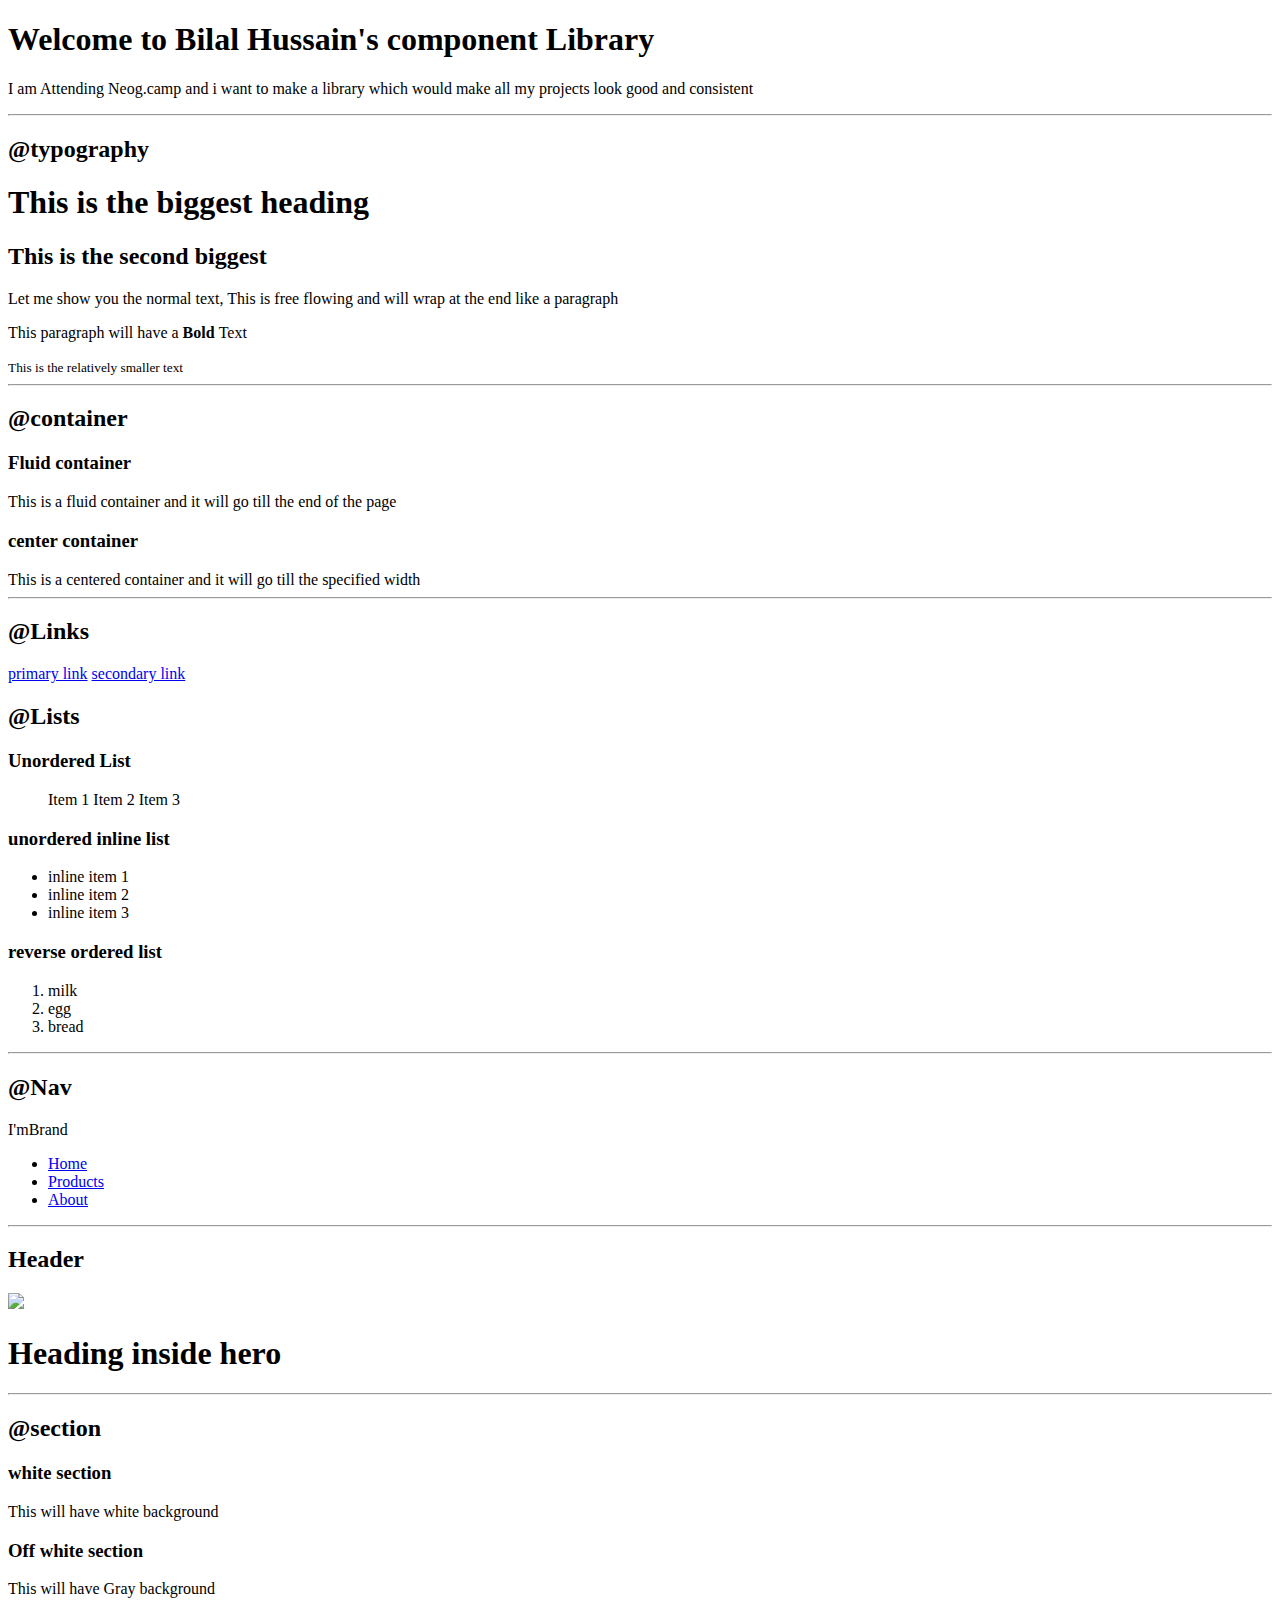
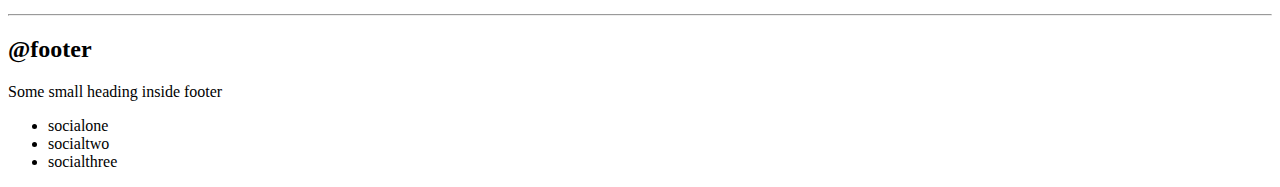
==== index.html @ 869c5d02 "container:updates" ====
<!DOCTYPE html>
<html lang="en">

<head>
    <meta charset="UTF-8">
    <meta http-equiv="X-UA-Compatible" content="IE=edge">
    <meta name="viewport" content="width=device-width, initial-scale=1.0">
    <title>Component Library</title>
</head>

<body>
    <h1>Welcome to Bilal Hussain's component Library</h1>
    <p>I am Attending Neog.camp and i want to make a library which would make all my projects look good and consistent
    </p>
    <hr>

    <h2>@typography</h2>
    <h1> This is the biggest heading</h1>
    <h2> This is the second biggest</h2>
    <p> Let me show you the normal text, This is free flowing and will wrap at the end like a paragraph</p>
    <p>This paragraph will have a <strong> Bold </strong> Text</p>
    <small>This is the relatively smaller text</small>
    <hr>

    <h2>@container</h2>

    <h3>Fluid container</h3>
    <div class="container-fluid"> This is a fluid container and it will go till the end of the page</div>

    <h3>center container</h3>
    <div class="container"> This is a centered container and it will go till the specified width</div>
    <hr>

    <h2> @Links</h2>

    <a href="/">primary link</a>
    <a href="/">secondary link</a>

    <h2> @Lists</h2>
    <h3> Unordered List</h3>
    <Ul>
        <l1> Item 1 </l1>
        <l2> Item 2 </l2>
        <l3> Item 3 </l3>
    </Ul>
    <h3> unordered inline list</h3>
    <ul>
        <li> inline item 1 </li>
        <li> inline item 2 </li>
        <li> inline item 3 </li>
    </ul>
    <h3> reverse ordered list</h3>

    <ol>
        <li> milk </li>
        <li> egg</li>
        <li> bread </li>

    </ol>
    <hr />
    <h2> @Nav</h2>
    <nav>
        <div> I'mBrand</div>
        <ul>
            <li>
                <a href="/">Home</a>
            </li>
            <li>
                <a href="/">Products</a>
            </li>
            <li>
                <a href="/">About</a>
            </li>
        </ul>
    </nav>
    <hr>

    <h2> Header </h2>
    <header>

        <img src="Image/Header.svg">

        <h1>Heading inside hero</h1>
    </header>

    <hr>
    <h2> @section</h2>

    <section>
        <h3> white section</h3>
        <p> This will have white background</p>
    </section>

    <section>
        <h3> Off white section</h3>
        <p> This will have Gray background</p>
    </section>
<hr>
<h2>@footer</h2>
    <footer>
        <div> Some small heading inside footer</div>
        <ul>
            <li> socialone</li>
            <li> socialtwo</li>
            <li> socialthree</li>
        </ul>
    </footer>



    <!-- #30BECB -->


</body>

</html>
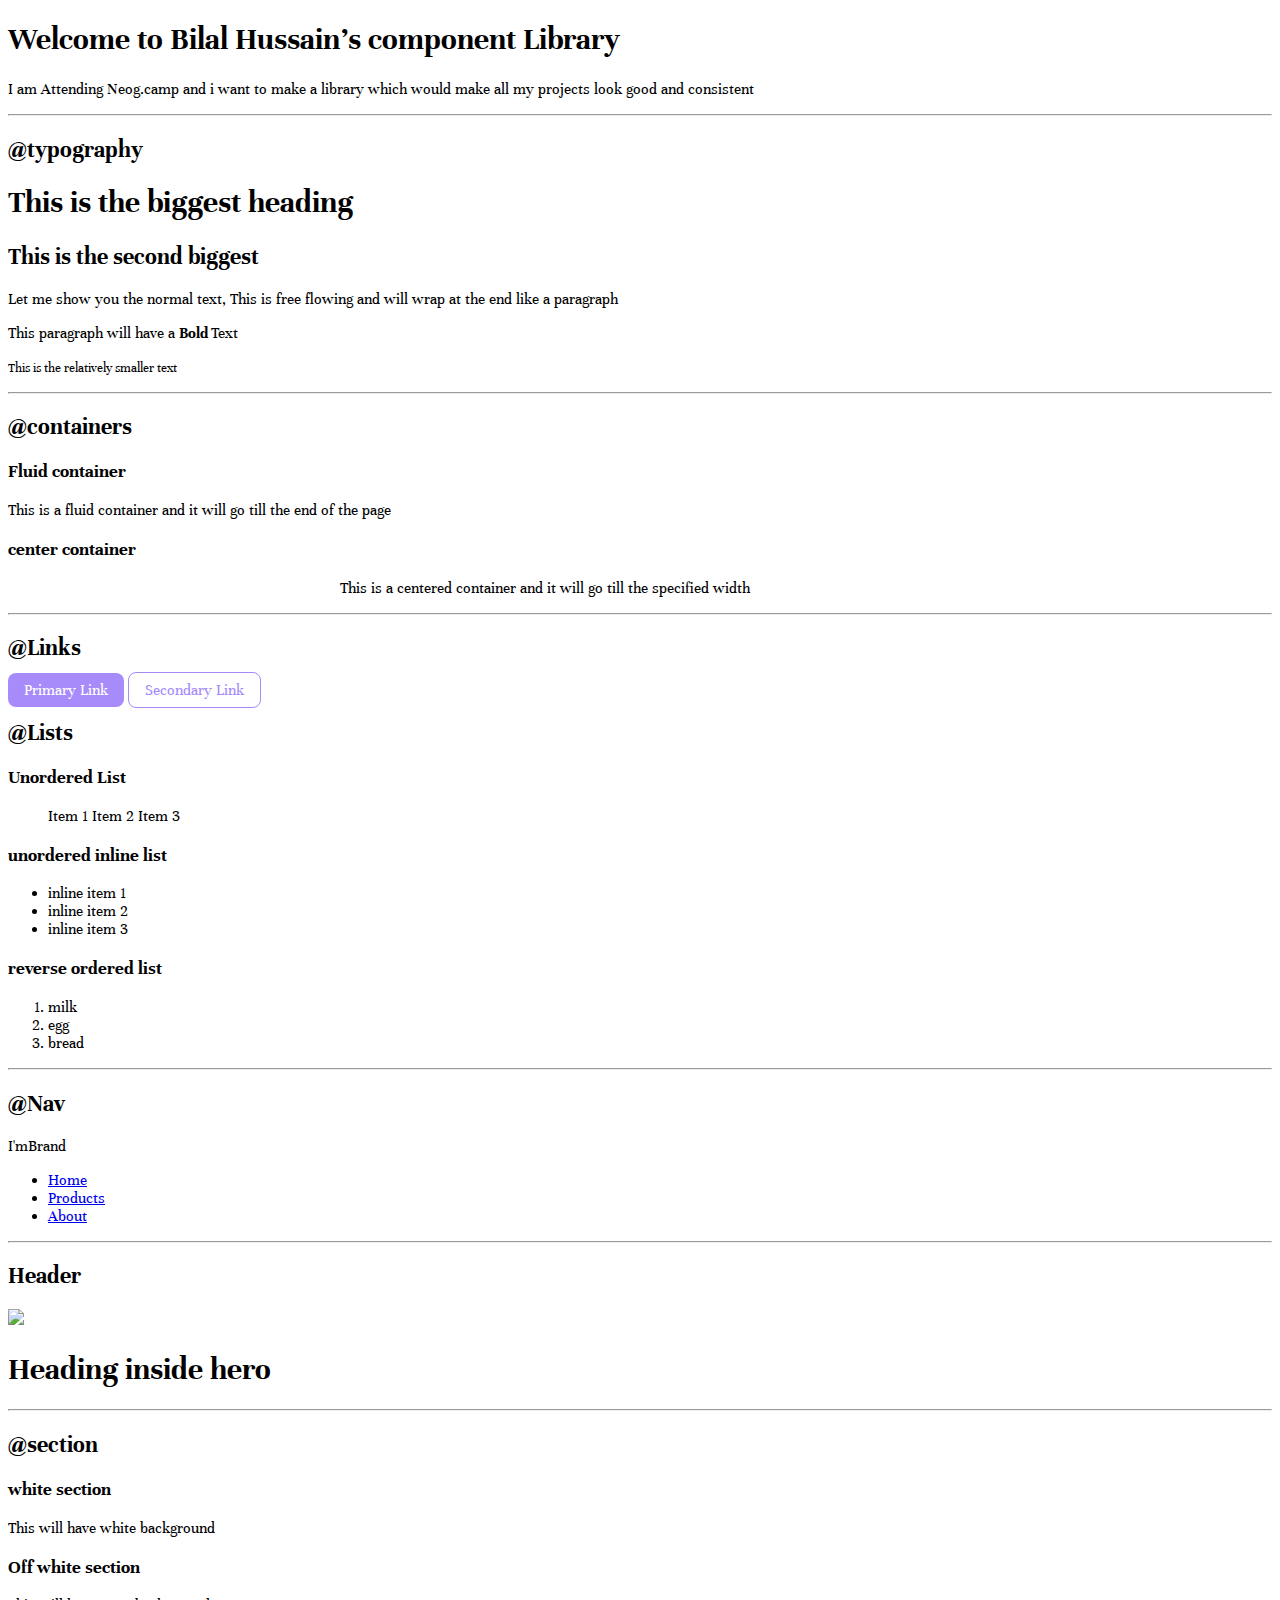
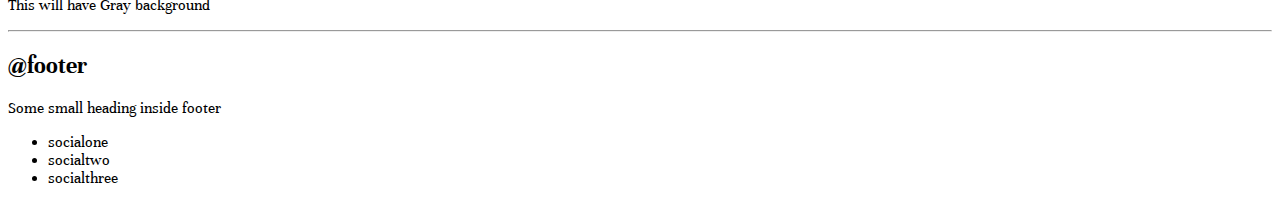
==== commit 4afc84ef: "minor fix" ====
--- a/index.html
+++ b/index.html
@@ -6,6 +6,7 @@
     <meta http-equiv="X-UA-Compatible" content="IE=edge">
     <meta name="viewport" content="width=device-width, initial-scale=1.0">
     <title>Component Library</title>
+    <link href="./styles.css" rel="Stylesheet" />
 </head>
 
 <body>
@@ -22,19 +23,19 @@
     <small>This is the relatively smaller text</small>
     <hr>
 
-    <h2>@container</h2>
+    <h2>@containers</h2>
 
     <h3>Fluid container</h3>
     <div class="container-fluid"> This is a fluid container and it will go till the end of the page</div>
 
     <h3>center container</h3>
-    <div class="container"> This is a centered container and it will go till the specified width</div>
+    <div class="container container-center"> This is a centered container and it will go till the specified width</div>
     <hr>
 
     <h2> @Links</h2>
 
-    <a href="/">primary link</a>
-    <a href="/">secondary link</a>
+    <a class="link link-primary" href="/">Primary Link</a>
+    <a class="link link-secondary" href="/">Secondary Link</a>
 
     <h2> @Lists</h2>
     <h3> Unordered List</h3>
@@ -108,7 +109,7 @@
 
 
 
-    <!-- #30BECB -->
+    
 
 
 </body>
--- a/styles.css
+++ b/styles.css
@@ -0,0 +1,37 @@
+@import url('https://fonts.googleapis.com/css2?family=Courgette&family=Source+Serif+Pro&family=Unna&display=swap');
+
+:root {
+    --primary-color: #a78bfa;
+}
+body {
+    font-family: 'Courgette', cursive;
+    font-family: 'Source Serif Pro', serif;
+    font-family: 'Unna', serif;
+}
+
+hr {
+    margin: 1rem 0rem;
+}
+.container {
+    padding: 0rem 1rem;
+}
+.container-center {
+    max-width: 600px;
+    margin: auto;
+}
+.link {
+    text-decoration: none;
+    padding: 0.5rem 1rem;
+}
+.link-primary {
+    background-color: var(--primary-color);
+    border-radius: 0.5rem;
+    color: white;
+}
+.link-secondary {
+    color: var(--primary-color);
+    border-radius: 0.5rem;
+    border: 1px solid var(--primary-color);
+}
+
+/* #30BECB  */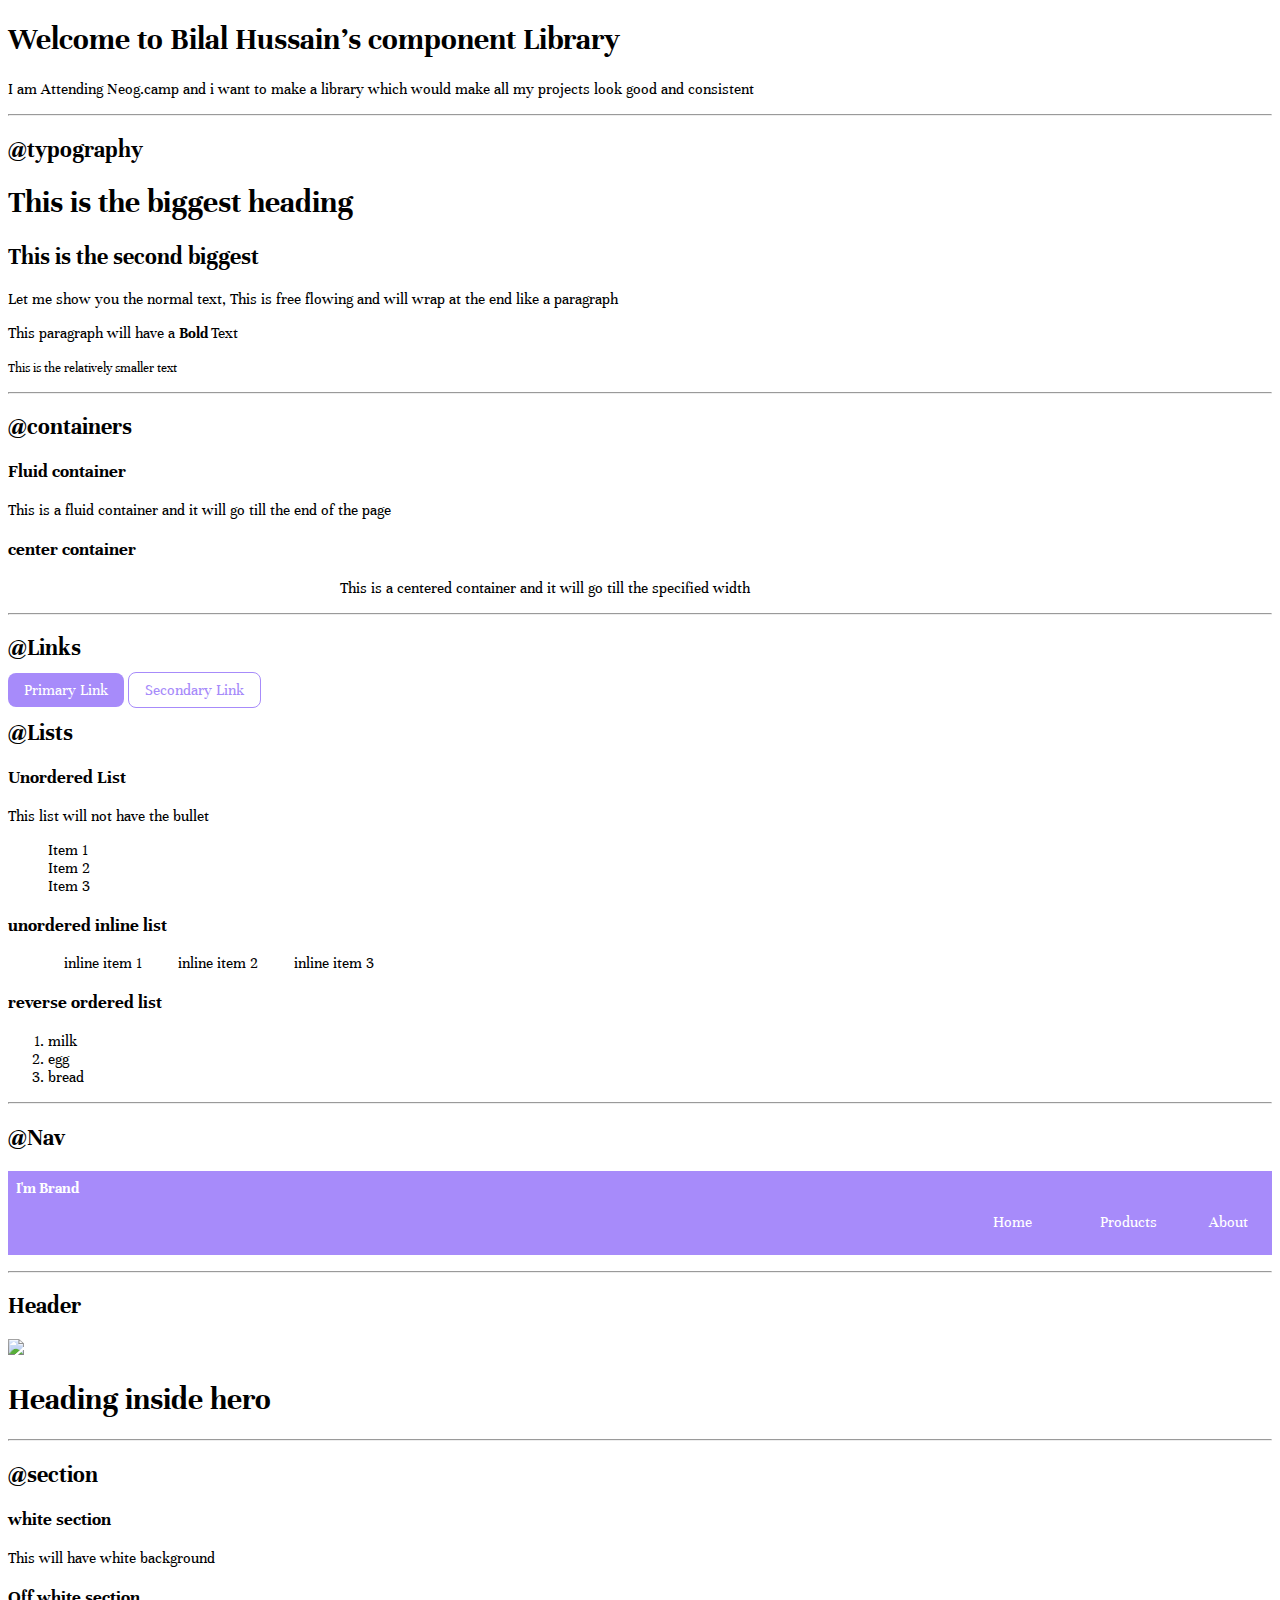
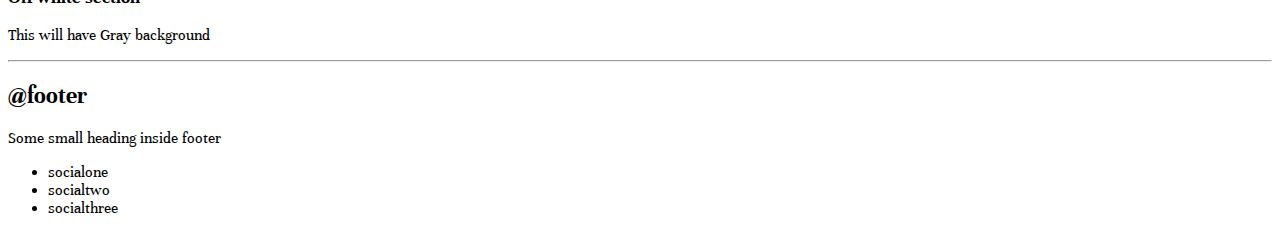
==== commit 44962fd9: "nav : updates" ====
--- a/index.html
+++ b/index.html
@@ -39,16 +39,17 @@
 
     <h2> @Lists</h2>
     <h3> Unordered List</h3>
-    <Ul>
-        <l1> Item 1 </l1>
-        <l2> Item 2 </l2>
-        <l3> Item 3 </l3>
+    <p> This list will not have the bullet</p>
+    <Ul class="list-non-bullet">
+        <li> Item 1 </li>
+        <li> Item 2 </li>
+        <li> Item 3 </li>
     </Ul>
     <h3> unordered inline list</h3>
-    <ul>
-        <li> inline item 1 </li>
-        <li> inline item 2 </li>
-        <li> inline item 3 </li>
+    <ul class="list-non-bullet">
+        <li class="list-item-inline"> inline item 1 </li>
+        <li class="list-item-inline"> inline item 2 </li>
+        <li class="list-item-inline"> inline item 3 </li>
     </ul>
     <h3> reverse ordered list</h3>
 
@@ -60,17 +61,17 @@
     </ol>
     <hr />
     <h2> @Nav</h2>
-    <nav>
-        <div> I'mBrand</div>
-        <ul>
-            <li>
-                <a href="/">Home</a>
+    <nav class="navigation-container">
+        <div class="brand"> I'm Brand</div>
+        <ul class="list-non-bullet nav-pills">
+            <li class="list-item-inline">
+                <a class="link" href="/">Home</a>
             </li>
-            <li>
-                <a href="/">Products</a>
+            <li class="list-item-inline">
+                <a class="link" href="/">Products</a>
             </li>
-            <li>
-                <a href="/">About</a>
+            <liclass="list-item-inline">
+                <a class="link"href="/">About</a>
             </li>
         </ul>
     </nav>
--- a/styles.css
+++ b/styles.css
@@ -33,5 +33,28 @@
     border-radius: 0.5rem;
     border: 1px solid var(--primary-color);
 }
+.list-non-bullet
+{
+    list-style: none;
+}
 
-/* #30BECB  */+.list-item-inline{
+    display: inline;
+    padding: 0rem 1rem;
+}
+.navigation-container
+{
+    background-color: var(--primary-color);
+    color: white;
+    padding: 0.5rem;
+}
+.navigation-container .brand{
+    font-weight:600;
+}
+.navigation-container .nav-pills{
+text-align: right;
+}
+.navigation-container .link{
+    
+    color: white;
+}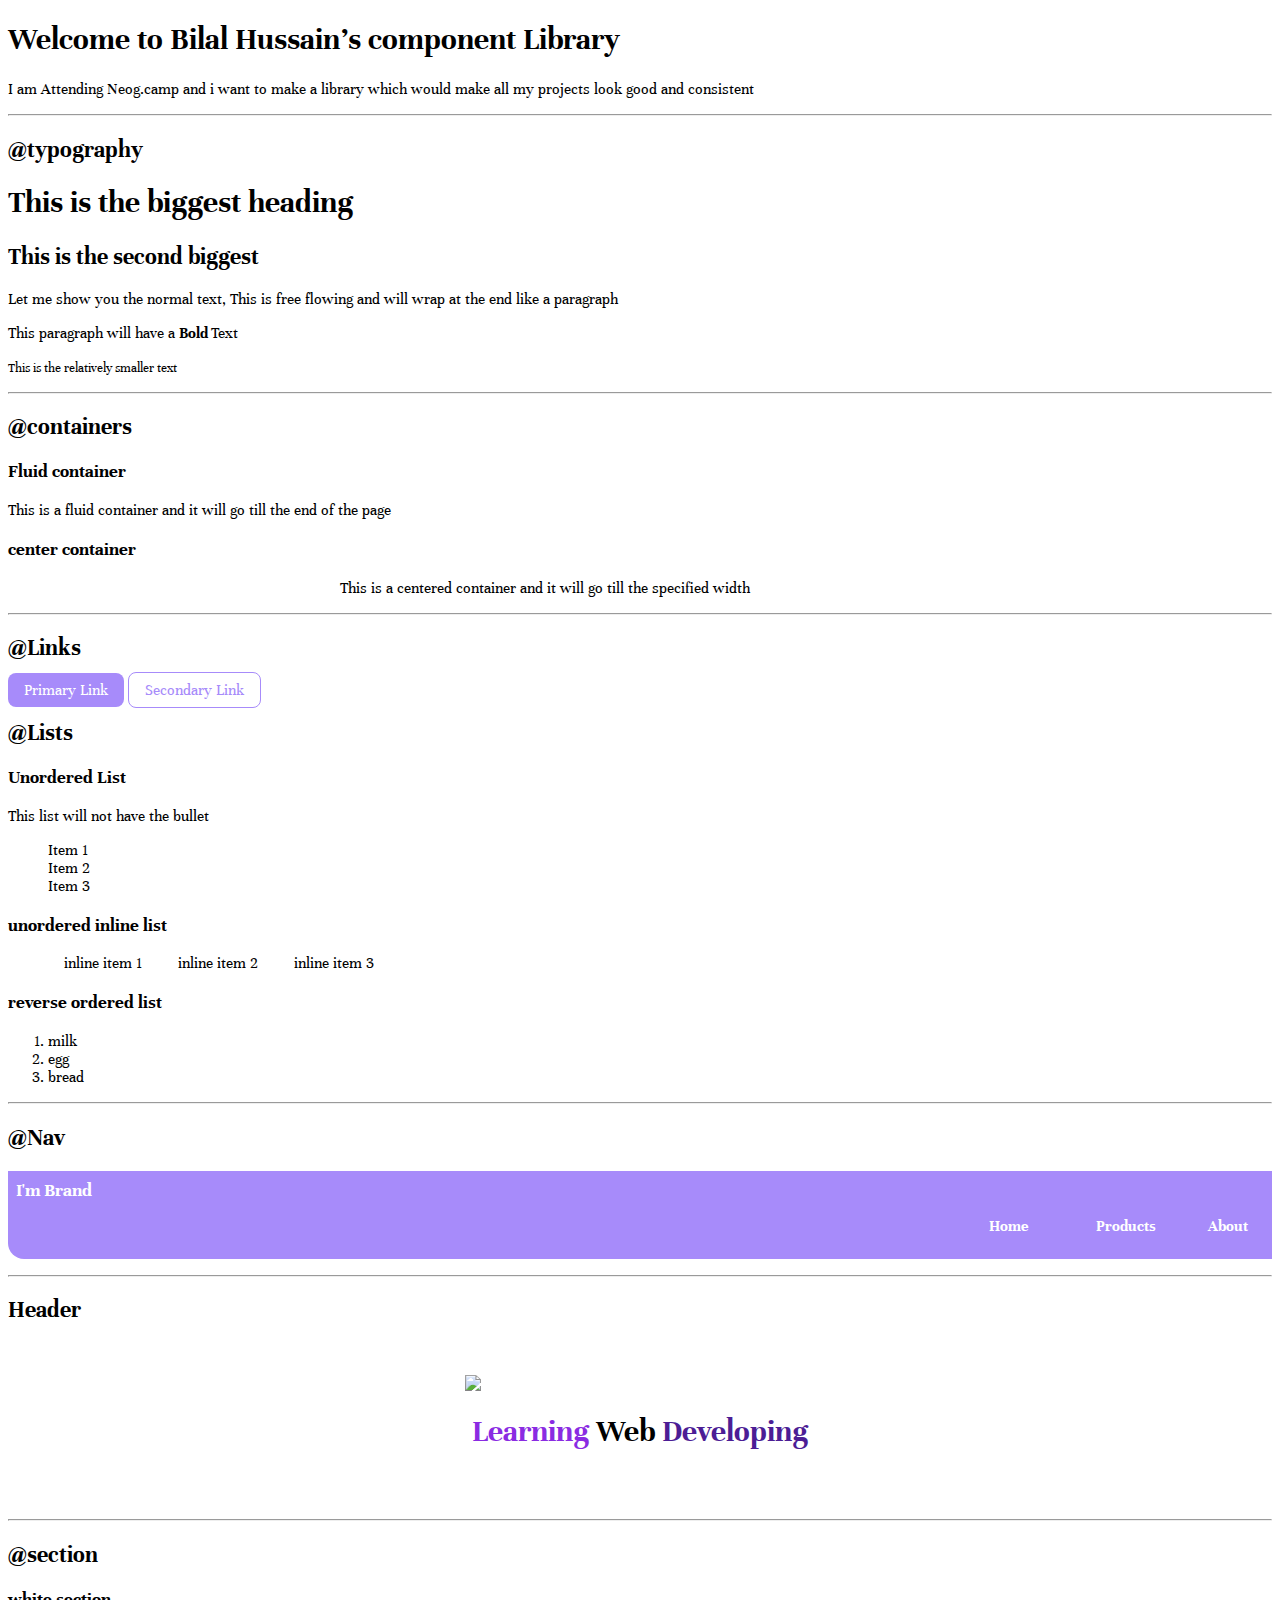
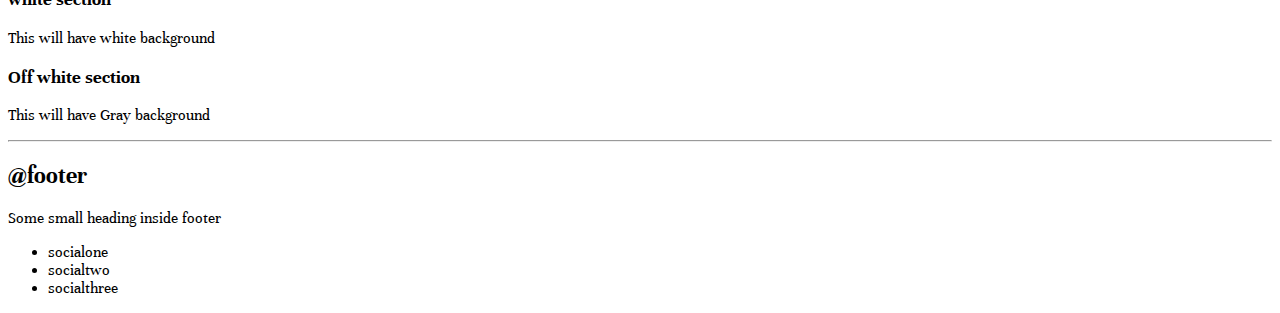
==== commit 247aea29: "header" ====
--- a/index.html
+++ b/index.html
@@ -65,24 +65,24 @@
         <div class="brand"> I'm Brand</div>
         <ul class="list-non-bullet nav-pills">
             <li class="list-item-inline">
-                <a class="link" href="/">Home</a>
+                <a class="link link-active" href="/">Home</a>
             </li>
             <li class="list-item-inline">
-                <a class="link" href="/">Products</a>
+                <a class="link link-active" href="/">Products</a>
             </li>
             <liclass="list-item-inline">
-                <a class="link"href="/">About</a>
+                <a class="link link-active"href="/">About</a>
             </li>
         </ul>
     </nav>
     <hr>
 
     <h2> Header </h2>
-    <header>
+    <header class="hero">
 
-        <img src="Image/Header.svg">
+        <img class="hero-img" src="Image/Header.svg">
 
-        <h1>Heading inside hero</h1>
+        <h1 class="hero-heading">Learning <spanc class="highlight"> Web </spanc><span class="high"> Developing </span> </h1>
     </header>
 
     <hr>
--- a/styles.css
+++ b/styles.css
@@ -2,6 +2,9 @@
 
 :root {
     --primary-color: #a78bfa;
+    --secondary-color: #4c1d95;
+    --third-color: black;
+    --color: blueviolet;
 }
 body {
     font-family: 'Courgette', cursive;
@@ -47,14 +50,37 @@
     background-color: var(--primary-color);
     color: white;
     padding: 0.5rem;
+    border-bottom-left-radius: 1rem;
 }
 .navigation-container .brand{
-    font-weight:600;
-}
+    font-weight:bold;
+    font-size: larger;
+    }
 .navigation-container .nav-pills{
 text-align: right;
 }
 .navigation-container .link{
     
     color: white;
+}
+.navigation-container .link-active{
+    font-weight: bold;
+}
+.hero {
+    padding: 2rem;
+    text-align: center;
+}
+.hero .hero-img{
+    max-width: 350px;
+    display: block;
+    margin: auto;
+}
+.hero .hero-heading{
+    color: var(--color);
+}
+.hero .hero-heading .highlight{
+    color: var(--third-color);
+}
+.hero .hero-heading .high{
+    color: var(--secondary-color);
 }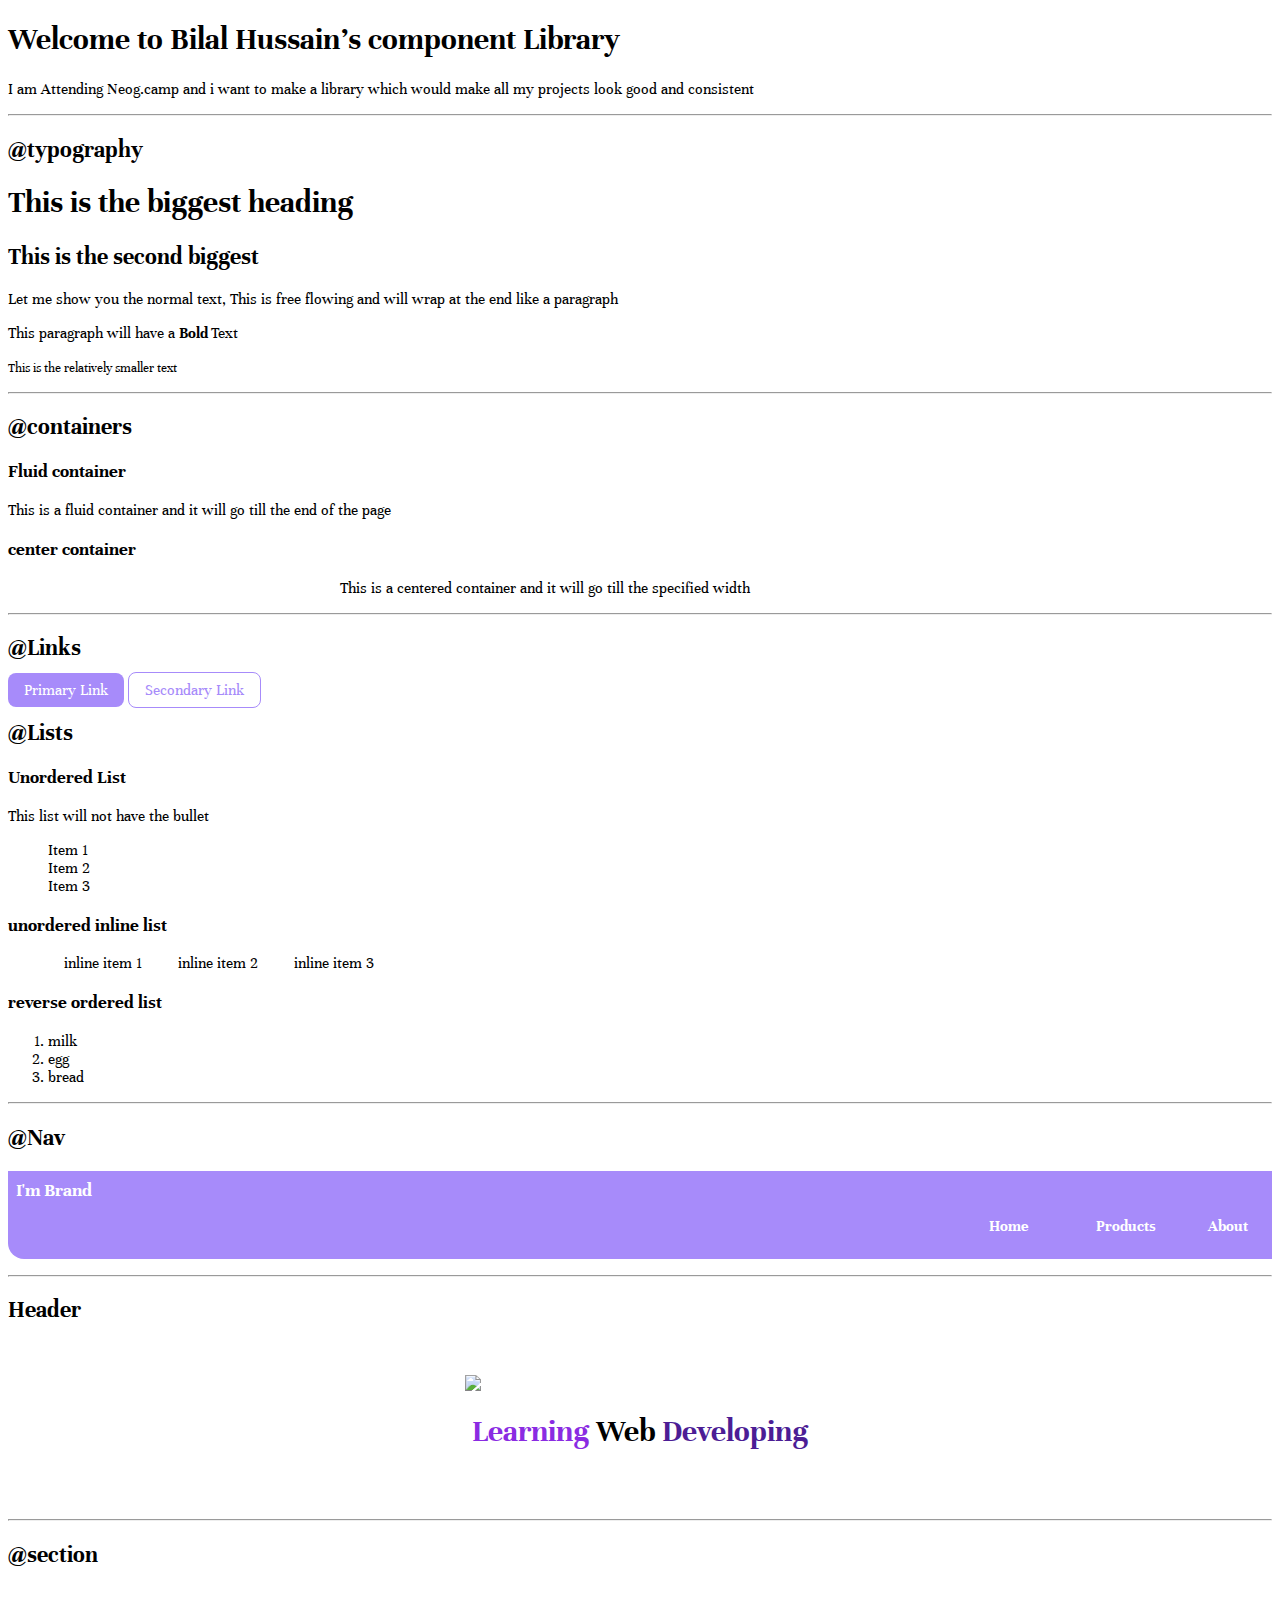
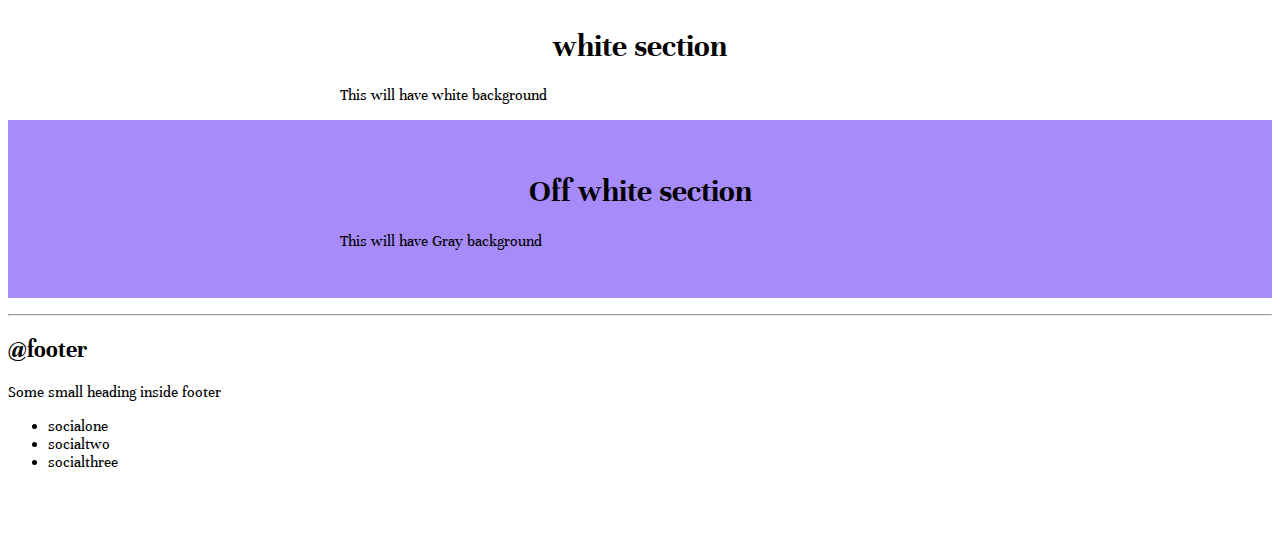
==== commit 588d4bf5: "section" ====
--- a/index.html
+++ b/index.html
@@ -71,8 +71,8 @@
                 <a class="link link-active" href="/">Products</a>
             </li>
             <liclass="list-item-inline">
-                <a class="link link-active"href="/">About</a>
-            </li>
+                <a class="link link-active" href="/">About</a>
+                </li>
         </ul>
     </nav>
     <hr>
@@ -82,35 +82,39 @@
 
         <img class="hero-img" src="Image/Header.svg">
 
-        <h1 class="hero-heading">Learning <spanc class="highlight"> Web </spanc><span class="high"> Developing </span> </h1>
+        <h1 class="hero-heading">Learning <spanc class="highlight"> Web </spanc><span class="high"> Developing </span>
+        </h1>
     </header>
 
     <hr>
     <h2> @section</h2>
 
-    <section>
-        <h3> white section</h3>
-        <p> This will have white background</p>
-    </section>
+    <sectio class="section">
+        <div class="container container-center"><h1> white section</h1>
+            <p> This will have white background</p></div>
+        
+        </section>
 
-    <section>
-        <h3> Off white section</h3>
-        <p> This will have Gray background</p>
-    </section>
-<hr>
-<h2>@footer</h2>
-    <footer>
-        <div> Some small heading inside footer</div>
-        <ul>
-            <li> socialone</li>
-            <li> socialtwo</li>
-            <li> socialthree</li>
-        </ul>
-    </footer>
+        <section class="section ow">
+            <div class="container container-center"> 
+                <h1> Off white section</h1>
+                <p> This will have Gray background</p></div>
+    
+        </section>
+        <hr>
+        <h2>@footer</h2>
+        <footer>
+            <div> Some small heading inside footer</div>
+            <ul>
+                <li> socialone</li>
+                <li> socialtwo</li>
+                <li> socialthree</li>
+            </ul>
+        </footer>
 
 
 
-    
+
 
 
 </body>
--- a/styles.css
+++ b/styles.css
@@ -6,6 +6,7 @@
     --third-color: black;
     --color: blueviolet;
 }
+
 body {
     font-family: 'Courgette', cursive;
     font-family: 'Source Serif Pro', serif;
@@ -15,72 +16,100 @@
 hr {
     margin: 1rem 0rem;
 }
+
 .container {
     padding: 0rem 1rem;
 }
+
 .container-center {
     max-width: 600px;
     margin: auto;
 }
+
 .link {
     text-decoration: none;
     padding: 0.5rem 1rem;
 }
+
 .link-primary {
     background-color: var(--primary-color);
     border-radius: 0.5rem;
     color: white;
 }
+
 .link-secondary {
     color: var(--primary-color);
     border-radius: 0.5rem;
     border: 1px solid var(--primary-color);
 }
-.list-non-bullet
-{
+
+.list-non-bullet {
     list-style: none;
 }
 
-.list-item-inline{
+.list-item-inline {
     display: inline;
     padding: 0rem 1rem;
 }
-.navigation-container
-{
+
+.navigation-container {
     background-color: var(--primary-color);
     color: white;
     padding: 0.5rem;
     border-bottom-left-radius: 1rem;
 }
-.navigation-container .brand{
-    font-weight:bold;
+
+.navigation-container .brand {
+    font-weight: bold;
     font-size: larger;
-    }
-.navigation-container .nav-pills{
-text-align: right;
 }
-.navigation-container .link{
-    
+
+.navigation-container .nav-pills {
+    text-align: right;
+}
+
+.navigation-container .link {
+
     color: white;
 }
-.navigation-container .link-active{
+
+.navigation-container .link-active {
     font-weight: bold;
 }
+
 .hero {
     padding: 2rem;
     text-align: center;
 }
-.hero .hero-img{
+
+.hero .hero-img {
     max-width: 350px;
     display: block;
     margin: auto;
 }
-.hero .hero-heading{
+
+.hero .hero-heading {
     color: var(--color);
 }
-.hero .hero-heading .highlight{
+
+.hero .hero-heading .highlight {
     color: var(--third-color);
 }
-.hero .hero-heading .high{
+
+.hero .hero-heading .high {
     color: var(--secondary-color);
+}
+
+.section {
+    padding: 2rem;
+}
+
+
+.section h1 {
+    text-align: center;
+}
+
+.ow {
+    background-color:var(--primary-color)
+
 }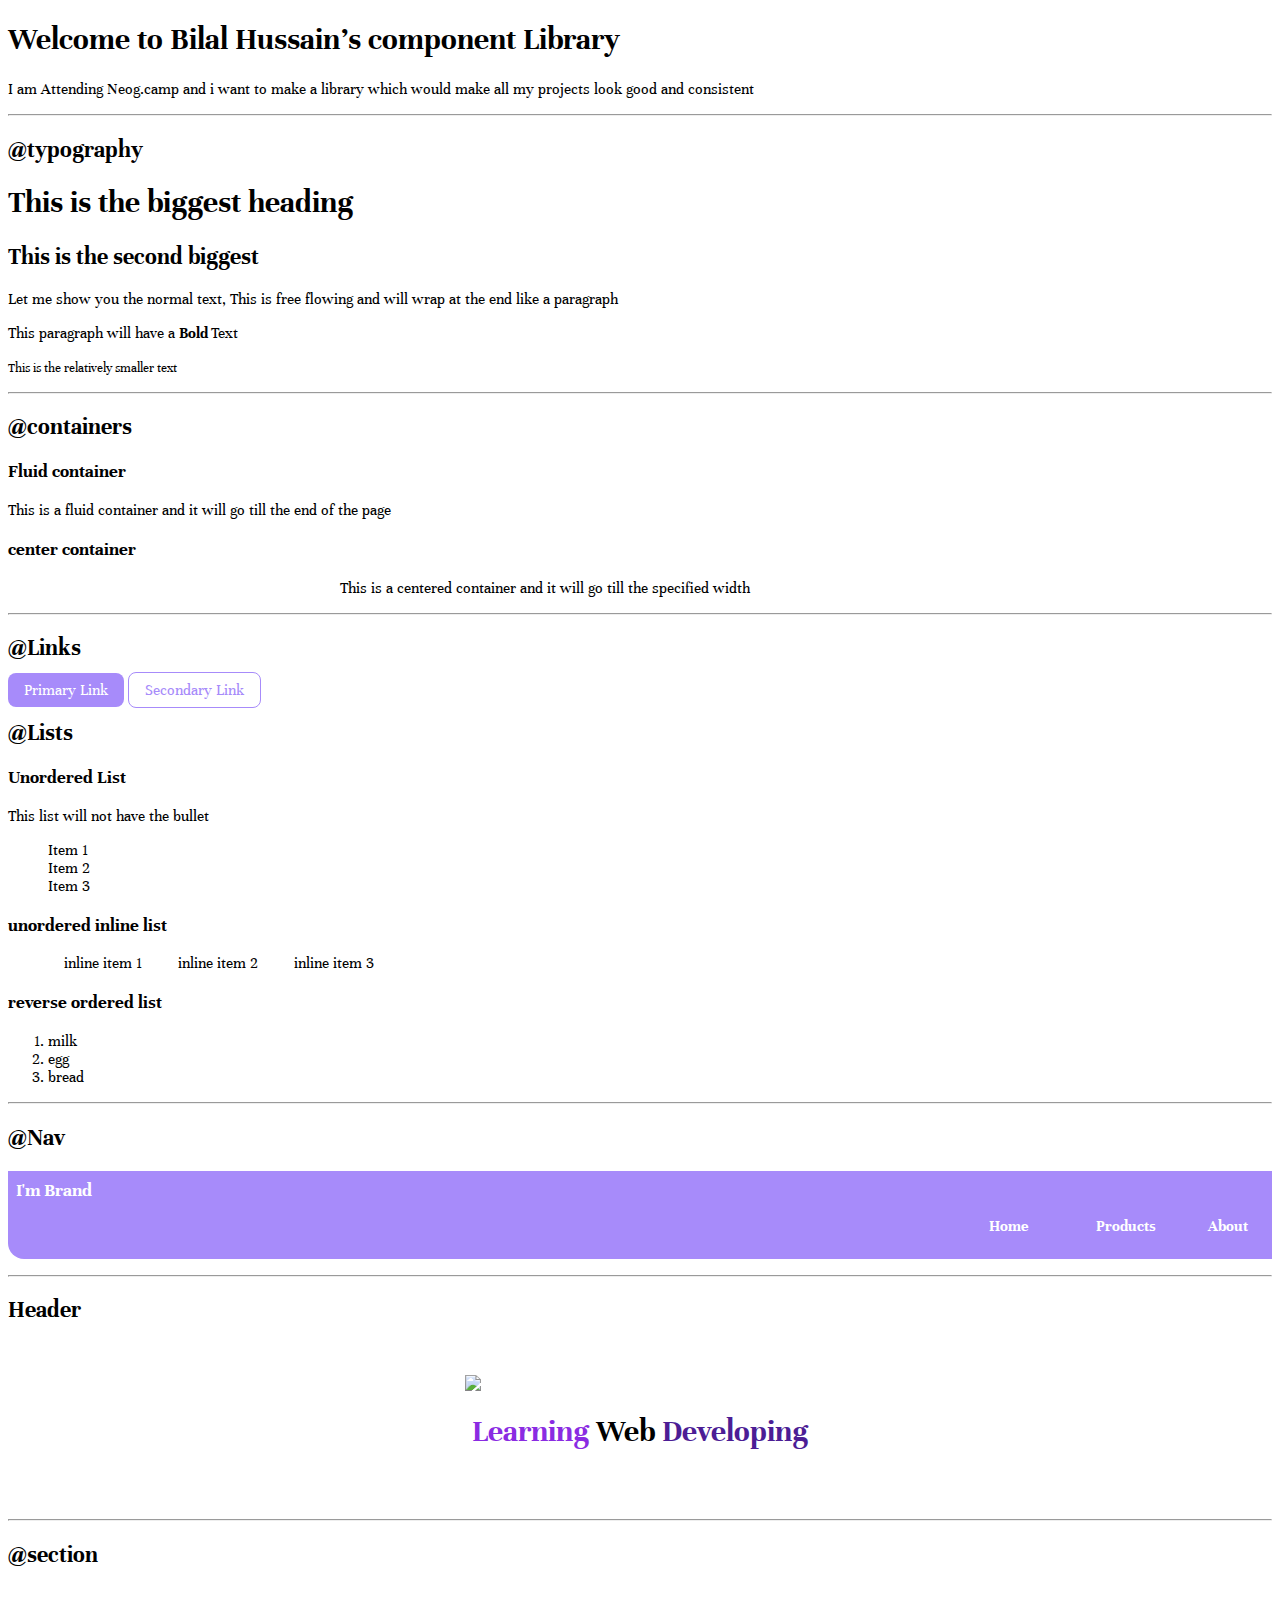
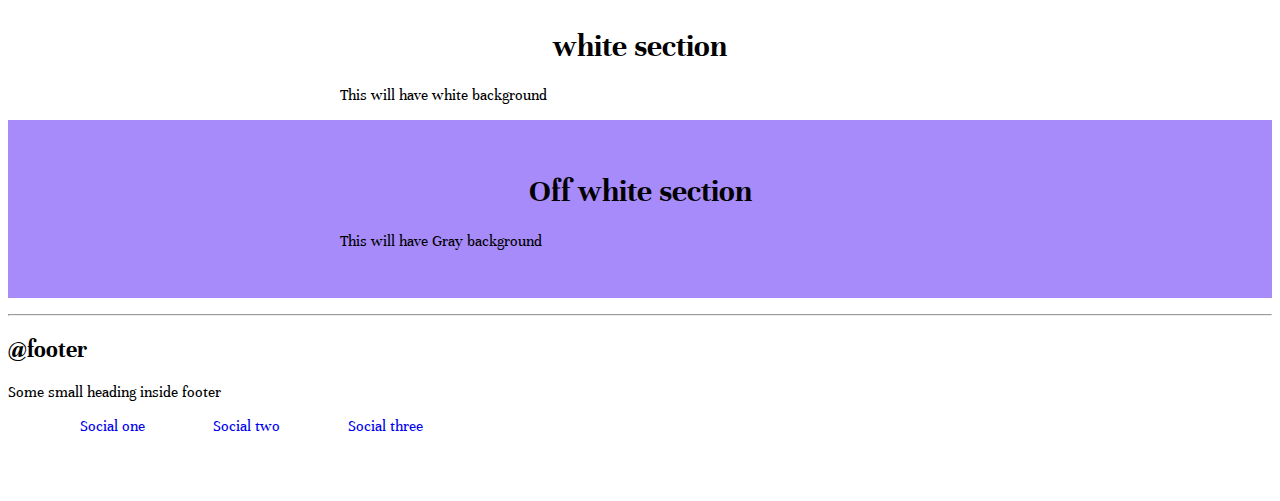
==== commit 54589413: "web updates" ====
--- a/index.html
+++ b/index.html
@@ -90,31 +90,41 @@
     <h2> @section</h2>
 
     <sectio class="section">
-        <div class="container container-center"><h1> white section</h1>
-            <p> This will have white background</p></div>
-        
+        <div class="container container-center">
+            <h1> white section</h1>
+            <p> This will have white background</p>
+        </div>
+
         </section>
 
         <section class="section ow">
-            <div class="container container-center"> 
+            <div class="container container-center">
                 <h1> Off white section</h1>
-                <p> This will have Gray background</p></div>
-    
+                <p> This will have Gray background</p>
+            </div>
+
         </section>
         <hr>
         <h2>@footer</h2>
-        <footer>
-            <div> Some small heading inside footer</div>
-            <ul>
-                <li> socialone</li>
-                <li> socialtwo</li>
-                <li> socialthree</li>
+        <footer class="footer">
+            <div class="footer-header"> Some small heading inside footer</div>
+            <ul class="list-non-bullet">
+                <li class="list-item-inline"> 
+                    <a class="link" href="/">
+                        Social one
+                    </a> 
+                </li>
+                <li class="list-item-inline"> 
+                    <a class="link" href="/">
+                        Social two
+                    </a> 
+                </li>
+                <li class="list-item-inline"> 
+                    <a class="link" href="/">
+                        Social three
+                    </a> </li>
             </ul>
-        </footer>
-
-
-
-
+        </footer>   
 
 
 </body>
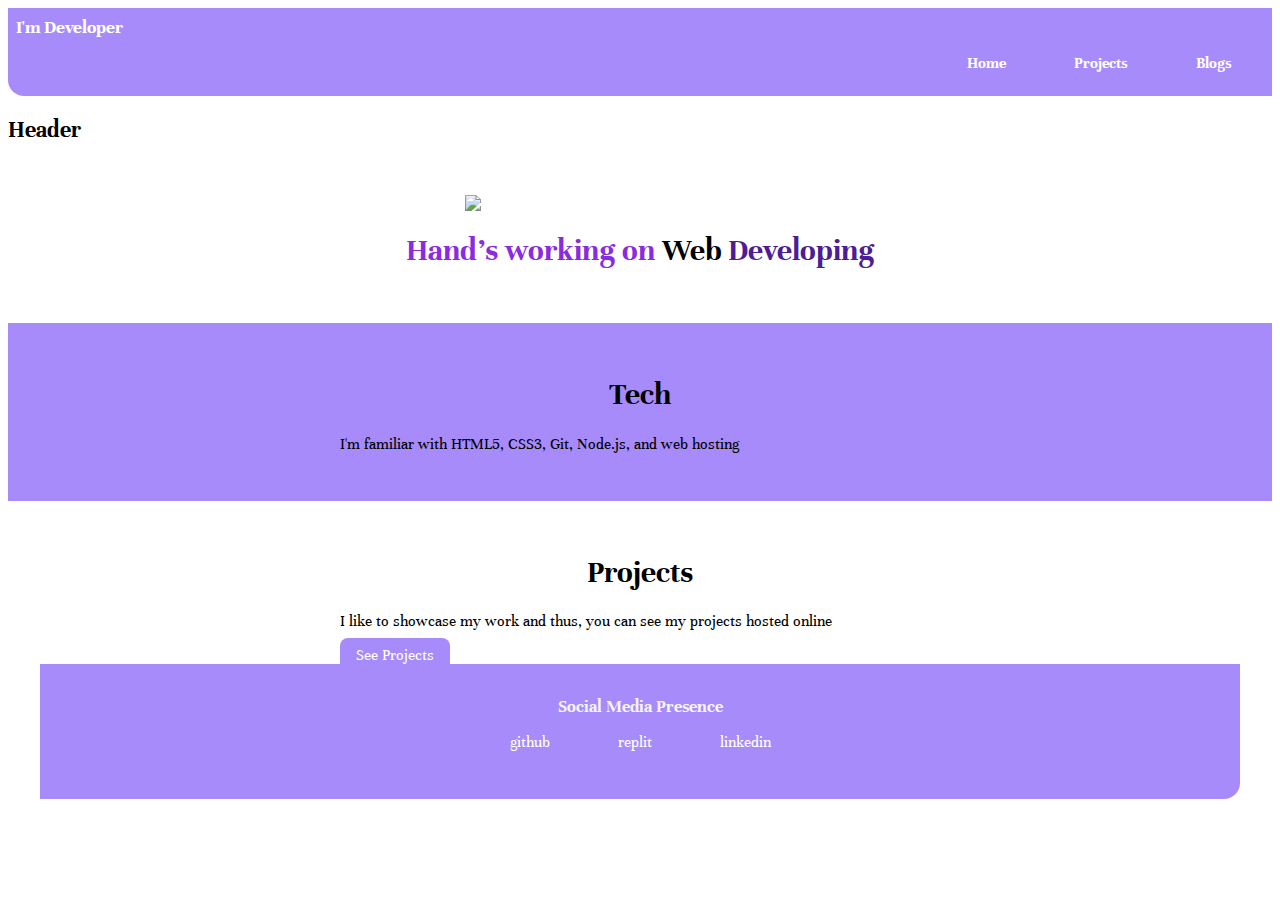
==== commit f518eee2: "updates" ====
--- a/index.html
+++ b/index.html
@@ -1,132 +1,71 @@
 <!DOCTYPE html>
 <html lang="en">
-
 <head>
     <meta charset="UTF-8">
-    <meta http-equiv="X-UA-Compatible" content="IE=edge">
+   
     <meta name="viewport" content="width=device-width, initial-scale=1.0">
-    <title>Component Library</title>
-    <link href="./styles.css" rel="Stylesheet" />
+    <title>Home | Bilal Hussain </title>
+    <link href="styles.css" rel="stylesheet" />
+
 </head>
-
 <body>
-    <h1>Welcome to Bilal Hussain's component Library</h1>
-    <p>I am Attending Neog.camp and i want to make a library which would make all my projects look good and consistent
-    </p>
-    <hr>
-
-    <h2>@typography</h2>
-    <h1> This is the biggest heading</h1>
-    <h2> This is the second biggest</h2>
-    <p> Let me show you the normal text, This is free flowing and will wrap at the end like a paragraph</p>
-    <p>This paragraph will have a <strong> Bold </strong> Text</p>
-    <small>This is the relatively smaller text</small>
-    <hr>
-
-    <h2>@containers</h2>
-
-    <h3>Fluid container</h3>
-    <div class="container-fluid"> This is a fluid container and it will go till the end of the page</div>
-
-    <h3>center container</h3>
-    <div class="container container-center"> This is a centered container and it will go till the specified width</div>
-    <hr>
-
-    <h2> @Links</h2>
-
-    <a class="link link-primary" href="/">Primary Link</a>
-    <a class="link link-secondary" href="/">Secondary Link</a>
-
-    <h2> @Lists</h2>
-    <h3> Unordered List</h3>
-    <p> This list will not have the bullet</p>
-    <Ul class="list-non-bullet">
-        <li> Item 1 </li>
-        <li> Item 2 </li>
-        <li> Item 3 </li>
-    </Ul>
-    <h3> unordered inline list</h3>
-    <ul class="list-non-bullet">
-        <li class="list-item-inline"> inline item 1 </li>
-        <li class="list-item-inline"> inline item 2 </li>
-        <li class="list-item-inline"> inline item 3 </li>
-    </ul>
-    <h3> reverse ordered list</h3>
-
-    <ol>
-        <li> milk </li>
-        <li> egg</li>
-        <li> bread </li>
-
-    </ol>
-    <hr />
-    <h2> @Nav</h2>
     <nav class="navigation-container">
-        <div class="brand"> I'm Brand</div>
+        <div class="brand"> I'm Developer</div>
         <ul class="list-non-bullet nav-pills">
             <li class="list-item-inline">
                 <a class="link link-active" href="/">Home</a>
             </li>
             <li class="list-item-inline">
-                <a class="link link-active" href="/">Products</a>
+                <a class="link link-active" href="/">Projects</a>
             </li>
-            <liclass="list-item-inline">
-                <a class="link link-active" href="/">About</a>
+            <li class="list-item-inline">
+                <a class="link link-active" href="/">Blogs</a>
                 </li>
         </ul>
     </nav>
-    <hr>
-
     <h2> Header </h2>
     <header class="hero">
 
         <img class="hero-img" src="Image/Header.svg">
 
-        <h1 class="hero-heading">Learning <spanc class="highlight"> Web </spanc><span class="high"> Developing </span>
+        <h1 class="hero-heading">Hand's working on <span class="highlight"> Web </spanc><span class="high"> Developing </span>
         </h1>
     </header>
 
-    <hr>
-    <h2> @section</h2>
-
-    <sectio class="section">
+    
+    <section class="section ow">
         <div class="container container-center">
-            <h1> white section</h1>
-            <p> This will have white background</p>
+            <h1> Tech</h1>
+            <p> I'm familiar with HTML5, CSS3, Git, Node.js, and web hosting </p>
         </div>
 
-        </section>
-
-        <section class="section ow">
-            <div class="container container-center">
-                <h1> Off white section</h1>
-                <p> This will have Gray background</p>
-            </div>
-
-        </section>
-        <hr>
-        <h2>@footer</h2>
+    </section>
+    <section class="section">
+        <div class="container container-center">
+            <h1> Projects</h1>
+            <p> I like to showcase my work and thus, you can see my projects hosted online </p>
+            <a class="link link-primary" href="/">See Projects</a>
+        </div>
+    
         <footer class="footer">
-            <div class="footer-header"> Some small heading inside footer</div>
+            <div class="footer-header"> Social Media Presence</div>
             <ul class="list-non-bullet">
                 <li class="list-item-inline"> 
-                    <a class="link" href="/">
-                        Social one
+                    <a class="link" href="https://github.com/Bilal-9">
+                        github
                     </a> 
                 </li>
                 <li class="list-item-inline"> 
-                    <a class="link" href="/">
-                        Social two
+                    <a class="link" href="https://replit.com/@BilalHussain16">
+                        replit
                     </a> 
                 </li>
                 <li class="list-item-inline"> 
-                    <a class="link" href="/">
-                        Social three
+                    <a class="link" href="https://www.linkedin.com/in/bilal-hussain-066166a6">
+                        linkedin
                     </a> </li>
             </ul>
         </footer>   
 
-
 </body>
-
 </html>--- a/styles.css
+++ b/styles.css
@@ -111,5 +111,29 @@
 
 .ow {
     background-color:var(--primary-color)
+    
 
+}
+.footer{
+    background-color: var(--primary-color);
+    padding: 2rem 1rem;
+    text-align: center;
+    color: whitesmoke;
+    border-bottom-right-radius: 1rem;
+
+}
+.footer .link{
+    color: white;
+}
+
+.footer .footer-header{
+    font-weight: bold;
+    font-size: large;
+}
+
+
+
+
+.footer ul{
+    padding-inline-start: 0px;
 }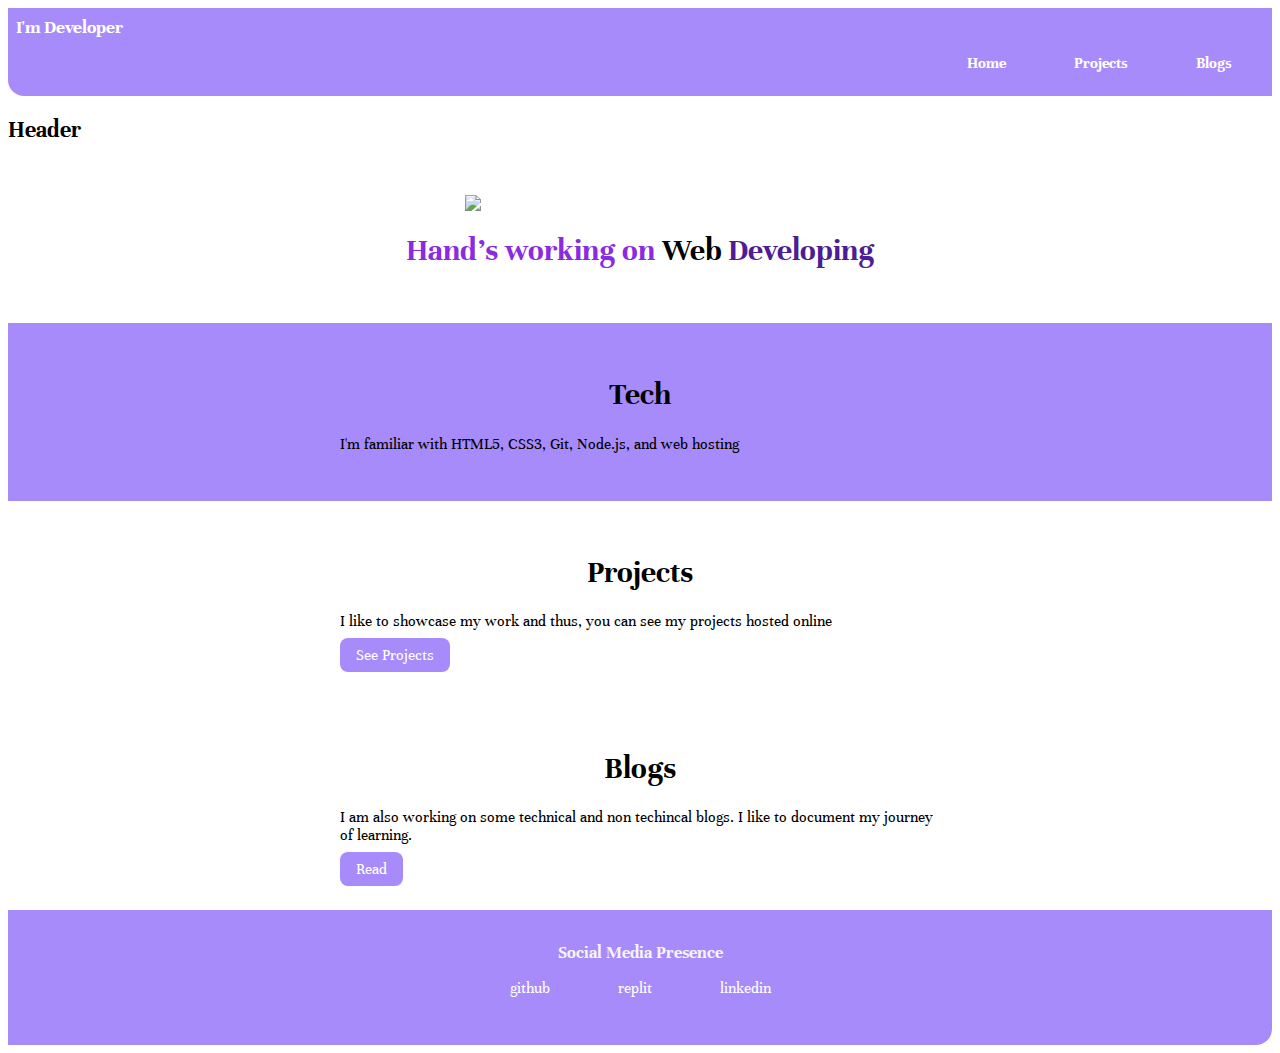
==== commit f48b7d41: "updates" ====
--- a/index.html
+++ b/index.html
@@ -1,13 +1,15 @@
 <!DOCTYPE html>
 <html lang="en">
+
 <head>
     <meta charset="UTF-8">
-   
+
     <meta name="viewport" content="width=device-width, initial-scale=1.0">
     <title>Home | Bilal Hussain </title>
     <link href="styles.css" rel="stylesheet" />
 
 </head>
+
 <body>
     <nav class="navigation-container">
         <div class="brand"> I'm Developer</div>
@@ -16,11 +18,11 @@
                 <a class="link link-active" href="/">Home</a>
             </li>
             <li class="list-item-inline">
-                <a class="link link-active" href="/">Projects</a>
+                <a class="link link-active" href="projects.html">Projects</a>
             </li>
             <li class="list-item-inline">
-                <a class="link link-active" href="/">Blogs</a>
-                </li>
+                <a class="link link-active" href="blogs.html">Blogs</a>
+            </li>
         </ul>
     </nav>
     <h2> Header </h2>
@@ -28,11 +30,12 @@
 
         <img class="hero-img" src="Image/Header.svg">
 
-        <h1 class="hero-heading">Hand's working on <span class="highlight"> Web </spanc><span class="high"> Developing </span>
+        <h1 class="hero-heading">Hand's working on <span class="highlight"> Web </spanc><span class="high"> Developing
+                </span>
         </h1>
     </header>
 
-    
+
     <section class="section ow">
         <div class="container container-center">
             <h1> Tech</h1>
@@ -46,26 +49,37 @@
             <p> I like to showcase my work and thus, you can see my projects hosted online </p>
             <a class="link link-primary" href="/">See Projects</a>
         </div>
-    
-        <footer class="footer">
-            <div class="footer-header"> Social Media Presence</div>
-            <ul class="list-non-bullet">
-                <li class="list-item-inline"> 
-                    <a class="link" href="https://github.com/Bilal-9">
-                        github
-                    </a> 
-                </li>
-                <li class="list-item-inline"> 
-                    <a class="link" href="https://replit.com/@BilalHussain16">
-                        replit
-                    </a> 
-                </li>
-                <li class="list-item-inline"> 
-                    <a class="link" href="https://www.linkedin.com/in/bilal-hussain-066166a6">
-                        linkedin
-                    </a> </li>
-            </ul>
-        </footer>   
+    </section>
+
+
+    <section class="section">
+        <div class="container container-center">
+            <h1> Blogs </h1>
+            <p> I am also working on some technical and non techincal blogs. I like to document my journey of learning.
+            </p>
+            <a class="link link-primary" href="/">Read</a>
+        </div>
+    </section>
+    <footer class="footer">
+        <div class="footer-header"> Social Media Presence</div>
+        <ul class="list-non-bullet">
+            <li class="list-item-inline">
+                <a class="link" href="https://github.com/Bilal-9">
+                    github
+                </a>
+            </li>
+            <li class="list-item-inline">
+                <a class="link" href="https://replit.com/@BilalHussain16">
+                    replit
+                </a>
+            </li>
+            <li class="list-item-inline">
+                <a class="link" href="https://www.linkedin.com/in/bilal-hussain-066166a6">
+                    linkedin
+                </a> </li>
+        </ul>
+    </footer>
 
 </body>
+
 </html>